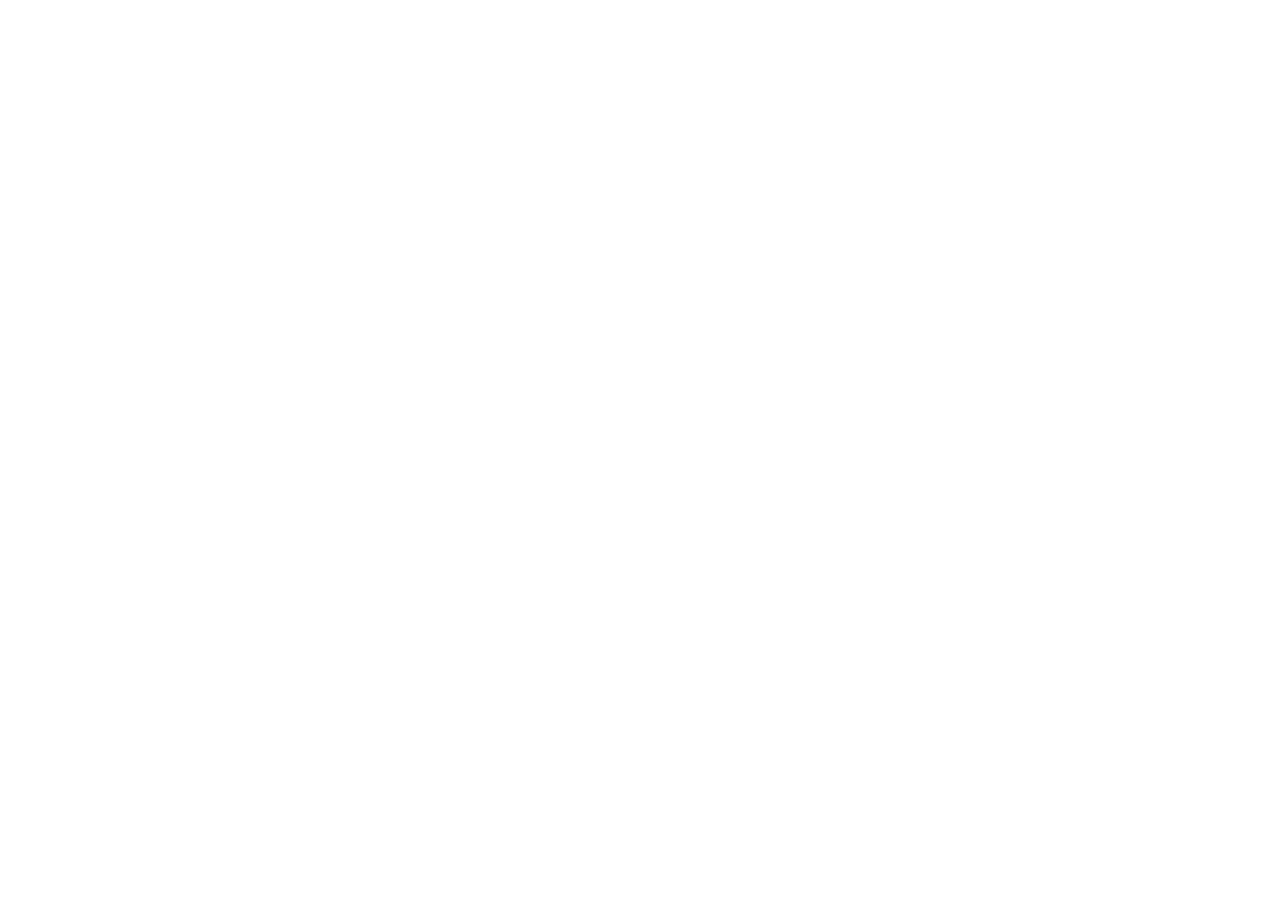
==== index.html @ 8a2241f5 "begin" ====
<!DOCTYPE html>
<html lang="en">
<head>
    <meta charset="UTF-8">
    <meta name="viewport" content="width=device-width, initial-scale=1.0">
    <title>Document</title>
</head>
<body>
    
</body>
</html>
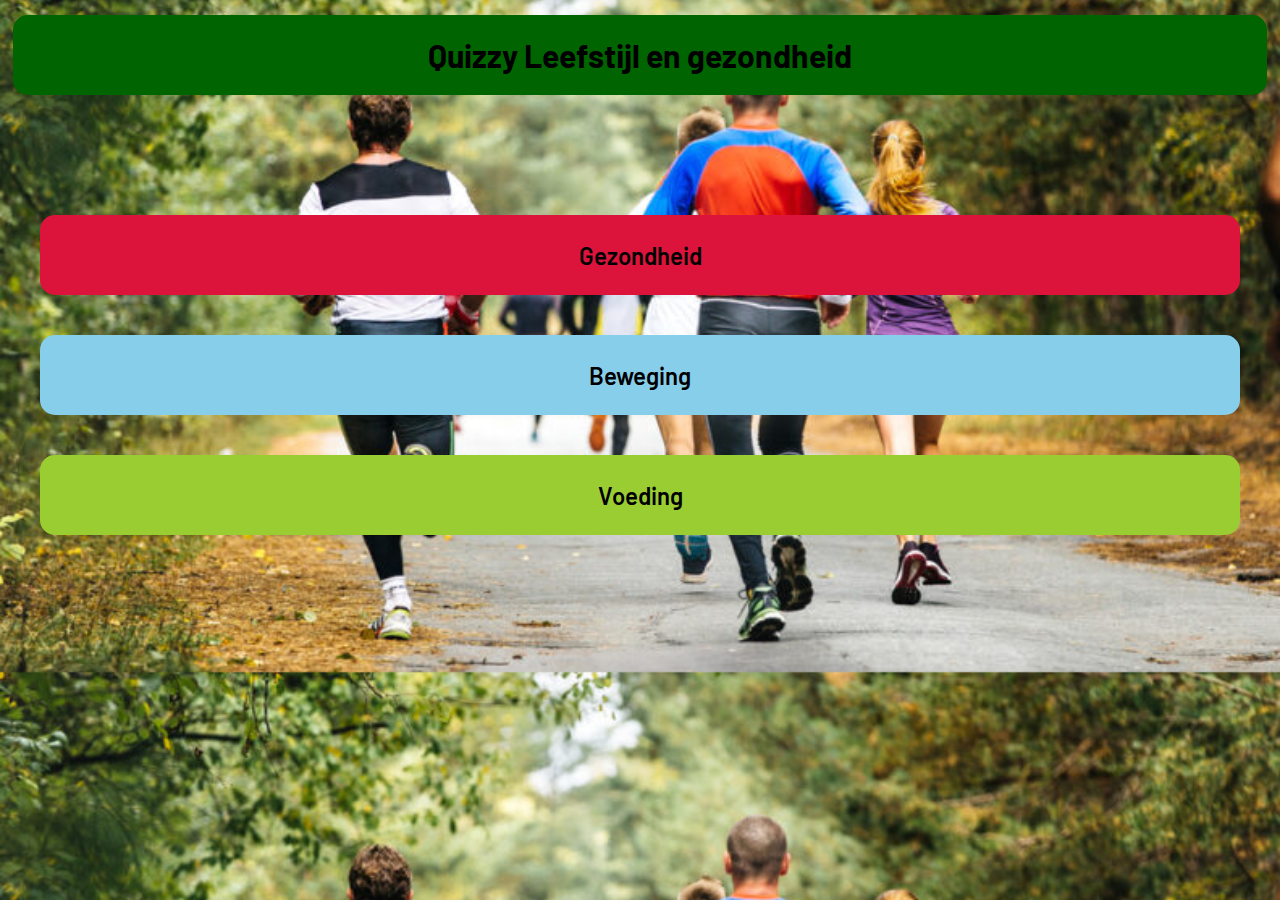
==== commit f19da858: "tussendoor" ====
--- a/index.html
+++ b/index.html
@@ -1,11 +1,26 @@
 <!DOCTYPE html>
 <html lang="en">
+
 <head>
     <meta charset="UTF-8">
     <meta name="viewport" content="width=device-width, initial-scale=1.0">
-    <title>Document</title>
+    <link rel="stylesheet" href="index.css">
+    <link rel="preconnect" href="https://fonts.googleapis.com">
+    <link rel="preconnect" href="https://fonts.gstatic.com" crossorigin>
+    <link
+        href="https://fonts.googleapis.com/css2?family=Barlow:ital,wght@0,100;0,200;0,300;0,400;0,500;0,600;0,700;0,800;0,900;1,100;1,200;1,300;1,400;1,500;1,600;1,700;1,800;1,900&display=swap"
+        rel="stylesheet">
+    <title>Quizzy</title>
 </head>
+
 <body>
-    
+    <div class="header">
+        <h1>Quizzy Leefstijl en gezondheid</h1>
+    </div>
+    <div class="button-container">
+        <a href="quizz1 (Gezondheid)/index.html"><button class="btn1">Gezondheid</button></a>
+        <a href="quizz2 (beweging)/index.html"><button class="btn2">Beweging</button></a>
+        <a href="quizz3 (voeding)/index.html"><button class="btn3">Voeding</button></a>
+    </div>
 </body>
 </html>--- a/index.css
+++ b/index.css
@@ -0,0 +1,89 @@
+body{
+    padding: 0;
+    margin: 0;
+    background-image: url('images/image.png');
+    background-size: cover;
+    background-position: center;
+    font-family: "Barlow", sans-serif;
+    font-weight: 100;
+    font-style: normal;
+}
+
+.header{
+    width: 98%;
+    height: 80px;
+    background-color: darkgreen;
+    position: sticky;
+    position: -webkit-sticky;
+    left: 0;
+    right: 0;
+    margin: 0 auto;
+    border-radius: 15px;
+    margin-top: 15px;
+    top: 15px;
+    display: flex;
+    align-items: center;
+    justify-content: center;
+}
+
+.button-container {
+    display: flex;
+    flex-direction: column;
+    align-items: center;
+    justify-content: center;
+    margin-top: 120px;
+}
+
+.btn1 {
+    width: 1200px;
+    height: 80px;
+    margin-bottom: 40px;
+    font-size: 24px;
+    background-color: crimson;
+    border: 0;
+    border-radius: 15px;
+    font-family: "Barlow", sans-serif;
+    font-weight: 600;
+    font-style: normal;
+}
+
+.btn1:hover {
+    background-color: #ff0000;
+    cursor: pointer;
+}
+
+.btn2 {
+    width: 1200px;
+    height: 80px;
+    margin-bottom: 40px;
+    font-size: 24px;
+    background-color: skyblue;
+    border: 0;
+    border-radius: 15px;
+    font-family: "Barlow", sans-serif;
+  font-weight: 600;
+  font-style: normal;
+}
+
+.btn2:hover {
+    background-color: cyan;
+    cursor: pointer;
+}
+
+.btn3 {
+    width: 1200px;
+    height: 80px;
+    margin-bottom: 40px;
+    font-size: 24px;
+    background-color: yellowgreen;
+    border: 0;
+    border-radius: 15px;
+    font-family: "Barlow", sans-serif;
+  font-weight: 600;
+  font-style: normal;
+}
+
+.btn3:hover {
+    background-color: lightgreen;
+    cursor: pointer;
+}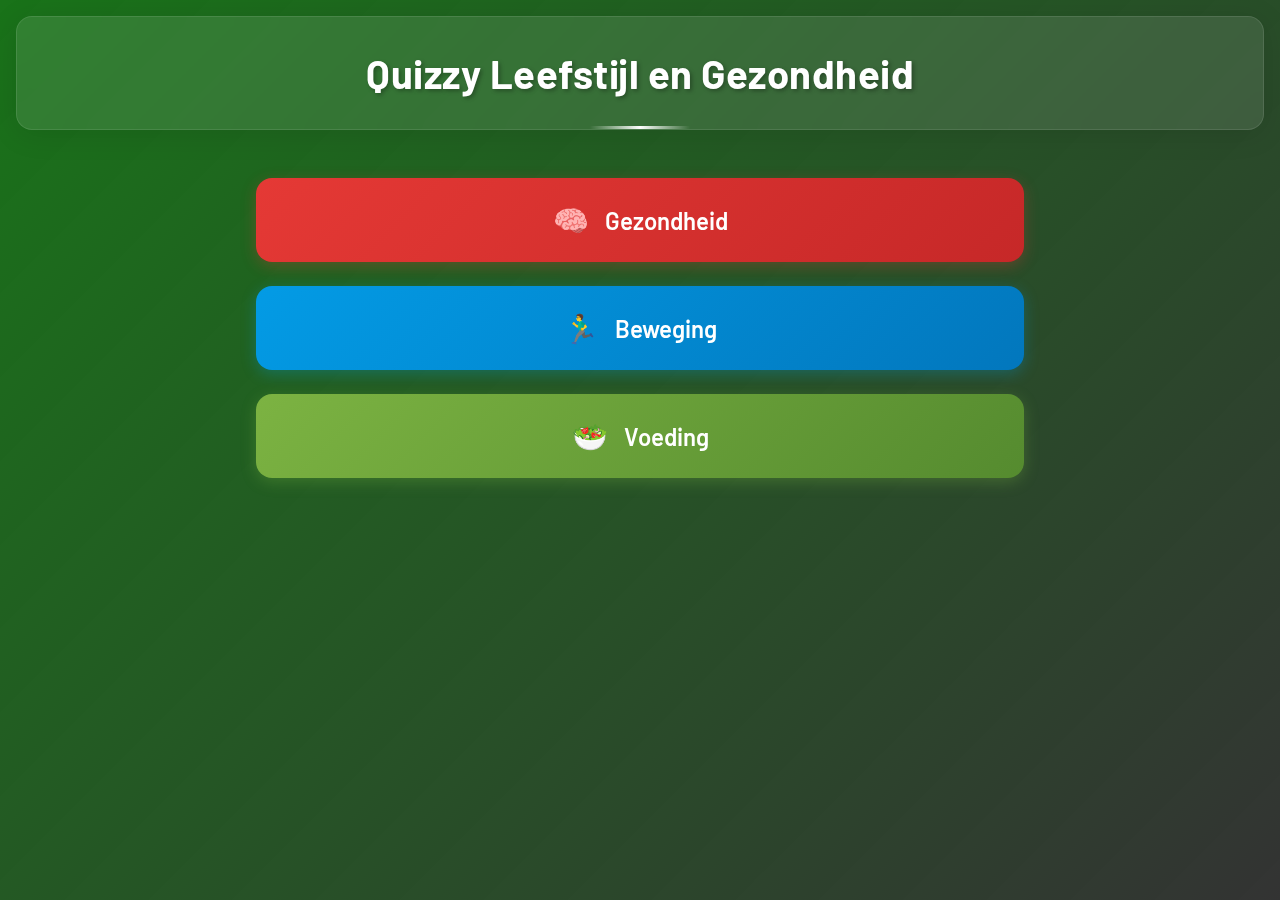
==== commit 28bdbbcd: "design veranderen" ====
--- a/index.html
+++ b/index.html
@@ -1,26 +1,49 @@
 <!DOCTYPE html>
 <html lang="en">
-
 <head>
     <meta charset="UTF-8">
     <meta name="viewport" content="width=device-width, initial-scale=1.0">
     <link rel="stylesheet" href="index.css">
     <link rel="preconnect" href="https://fonts.googleapis.com">
     <link rel="preconnect" href="https://fonts.gstatic.com" crossorigin>
-    <link
-        href="https://fonts.googleapis.com/css2?family=Barlow:ital,wght@0,100;0,200;0,300;0,400;0,500;0,600;0,700;0,800;0,900;1,100;1,200;1,300;1,400;1,500;1,600;1,700;1,800;1,900&display=swap"
-        rel="stylesheet">
-    <title>Quizzy</title>
+    <link href="https://fonts.googleapis.com/css2?family=Barlow:ital,wght@0,100;0,200;0,300;0,400;0,500;0,600;0,700;0,800;0,900;1,100;1,200;1,300;1,400;1,500;1,600;1,700;1,800;1,900&display=swap" rel="stylesheet">
+    <title>Quizzy - Leefstijl en Gezondheid</title>
 </head>
+<body>
+    <div class="background-overlay"></div>
+    
+    <header class="header">
+        <h1>Quizzy Leefstijl en Gezondheid</h1>
+        <div class="header-accent"></div>
+    </header>
 
-<body>
-    <div class="header">
-        <h1>Quizzy Leefstijl en gezondheid</h1>
-    </div>
-    <div class="button-container">
-        <a href="quizz1 (Gezondheid)/index.html"><button class="btn1">Gezondheid</button></a>
-        <a href="quizz2 (beweging)/index.html"><button class="btn2">Beweging</button></a>
-        <a href="quizz3 (voeding)/index.html"><button class="btn3">Voeding</button></a>
-    </div>
+    <main class="button-container">
+        <a href="quizz1 (Gezondheid)/index.html" class="quiz-link">
+            <button class="quiz-button health">
+                <span class="button-content">
+                    <span class="icon">🧠</span>
+                    <span class="text">Gezondheid</span>
+                </span>
+            </button>
+        </a>
+        
+        <a href="quizz2 (beweging)/index.html" class="quiz-link">
+            <button class="quiz-button exercise">
+                <span class="button-content">
+                    <span class="icon">🏃‍♂️</span>
+                    <span class="text">Beweging</span>
+                </span>
+            </button>
+        </a>
+        
+        <a href="quizz3 (voeding)/index.html" class="quiz-link">
+            <button class="quiz-button nutrition">
+                <span class="button-content">
+                    <span class="icon">🥗</span>
+                    <span class="text">Voeding</span>
+                </span>
+            </button>
+        </a>
+    </main>
 </body>
 </html>--- a/index.css
+++ b/index.css
@@ -1,89 +1,175 @@
-body{
+* {
+    margin: 0;
     padding: 0;
-    margin: 0;
-    background-image: url('images/image.png');
-    background-size: cover;
-    background-position: center;
-    font-family: "Barlow", sans-serif;
-    font-weight: 100;
-    font-style: normal;
+    box-sizing: border-box;
 }
 
-.header{
-    width: 98%;
-    height: 80px;
-    background-color: darkgreen;
-    position: sticky;
-    position: -webkit-sticky;
+body {
+    min-height: 100vh;
+    font-family: "Barlow", sans-serif;
+    background-image: url('https://images.unsplash.com/photo-1532938911079-1b06ac7ceec7?auto=format&fit=crop&q=80');
+    background-position: center;
+    background-repeat: no-repeat;
+    background-size: cover;
+    background-attachment: fixed;
+    color: white;
+}
+
+.background-overlay {
+    position: fixed;
+    top: 0;
     left: 0;
     right: 0;
-    margin: 0 auto;
-    border-radius: 15px;
-    margin-top: 15px;
-    top: 15px;
+    bottom: 0;
+    background: linear-gradient(135deg, rgba(0, 100, 0, 0.9), rgba(0, 0, 0, 0.8));
+    z-index: 0;
+}
+
+.header {
+    position: relative;
+    z-index: 1;
+    padding: 2rem;
+    text-align: center;
+    background: rgba(255, 255, 255, 0.1);
+    backdrop-filter: blur(10px);
+    margin: 1rem;
+    border-radius: 1rem;
+    box-shadow: 0 4px 30px rgba(0, 0, 0, 0.1);
+    border: 1px solid rgba(255, 255, 255, 0.1);
+}
+
+.header h1 {
+    font-size: 2.5rem;
+    font-weight: 700;
+    letter-spacing: 0.5px;
+    color: white;
+    text-shadow: 2px 2px 4px rgba(0, 0, 0, 0.3);
+}
+
+.header-accent {
+    position: absolute;
+    bottom: 0;
+    left: 50%;
+    transform: translateX(-50%);
+    width: 100px;
+    height: 3px;
+    background: linear-gradient(90deg, transparent, #fff, transparent);
+}
+
+.button-container {
+    position: relative;
+    z-index: 1;
+    max-width: 800px;
+    margin: 3rem auto;
+    padding: 0 1rem;
+    display: flex;
+    flex-direction: column;
+    gap: 1.5rem;
+}
+
+.quiz-link {
+    text-decoration: none;
+    width: 100%;
+}
+
+.quiz-button {
+    width: 100%;
+    padding: 1.5rem;
+    border: none;
+    border-radius: 1rem;
+    font-family: "Barlow", sans-serif;
+    font-size: 1.5rem;
+    font-weight: 600;
+    color: white;
+    cursor: pointer;
+    transition: all 0.3s ease;
+    position: relative;
+    overflow: hidden;
+}
+
+.button-content {
     display: flex;
     align-items: center;
     justify-content: center;
+    gap: 1rem;
+    position: relative;
+    z-index: 2;
 }
 
-.button-container {
-    display: flex;
-    flex-direction: column;
-    align-items: center;
-    justify-content: center;
-    margin-top: 120px;
+.icon {
+    font-size: 1.8rem;
 }
 
-.btn1 {
-    width: 1200px;
-    height: 80px;
-    margin-bottom: 40px;
-    font-size: 24px;
-    background-color: crimson;
-    border: 0;
-    border-radius: 15px;
-    font-family: "Barlow", sans-serif;
-    font-weight: 600;
-    font-style: normal;
+.quiz-button::before {
+    content: '';
+    position: absolute;
+    top: 0;
+    left: 0;
+    width: 100%;
+    height: 100%;
+    background: rgba(255, 255, 255, 0.1);
+    transform: translateX(-100%);
+    transition: transform 0.3s ease;
 }
 
-.btn1:hover {
-    background-color: #ff0000;
-    cursor: pointer;
+.quiz-button:hover::before {
+    transform: translateX(0);
 }
 
-.btn2 {
-    width: 1200px;
-    height: 80px;
-    margin-bottom: 40px;
-    font-size: 24px;
-    background-color: skyblue;
-    border: 0;
-    border-radius: 15px;
-    font-family: "Barlow", sans-serif;
-  font-weight: 600;
-  font-style: normal;
+.health {
+    background: linear-gradient(135deg, #e53935, #c62828);
+    box-shadow: 0 4px 15px rgba(229, 57, 53, 0.3);
 }
 
-.btn2:hover {
-    background-color: cyan;
-    cursor: pointer;
+.exercise {
+    background: linear-gradient(135deg, #039be5, #0277bd);
+    box-shadow: 0 4px 15px rgba(3, 155, 229, 0.3);
 }
 
-.btn3 {
-    width: 1200px;
-    height: 80px;
-    margin-bottom: 40px;
-    font-size: 24px;
-    background-color: yellowgreen;
-    border: 0;
-    border-radius: 15px;
-    font-family: "Barlow", sans-serif;
-  font-weight: 600;
-  font-style: normal;
+.nutrition {
+    background: linear-gradient(135deg, #7cb342, #558b2f);
+    box-shadow: 0 4px 15px rgba(124, 179, 66, 0.3);
 }
 
-.btn3:hover {
-    background-color: lightgreen;
-    cursor: pointer;
+.quiz-button:hover {
+    transform: translateY(-2px);
+}
+
+@media (max-width: 768px) {
+    .header h1 {
+        font-size: 2rem;
+    }
+
+    .quiz-button {
+        padding: 1.2rem;
+        font-size: 1.2rem;
+    }
+
+    .icon {
+        font-size: 1.5rem;
+    }
+}
+
+@media (max-width: 480px) {
+    .header {
+        margin: 0.5rem;
+        padding: 1.5rem;
+    }
+
+    .header h1 {
+        font-size: 1.5rem;
+    }
+
+    .button-container {
+        margin: 2rem auto;
+    }
+
+    .quiz-button {
+        padding: 1rem;
+        font-size: 1.1rem;
+    }
+
+    .icon {
+        font-size: 1.3rem;
+    }
 }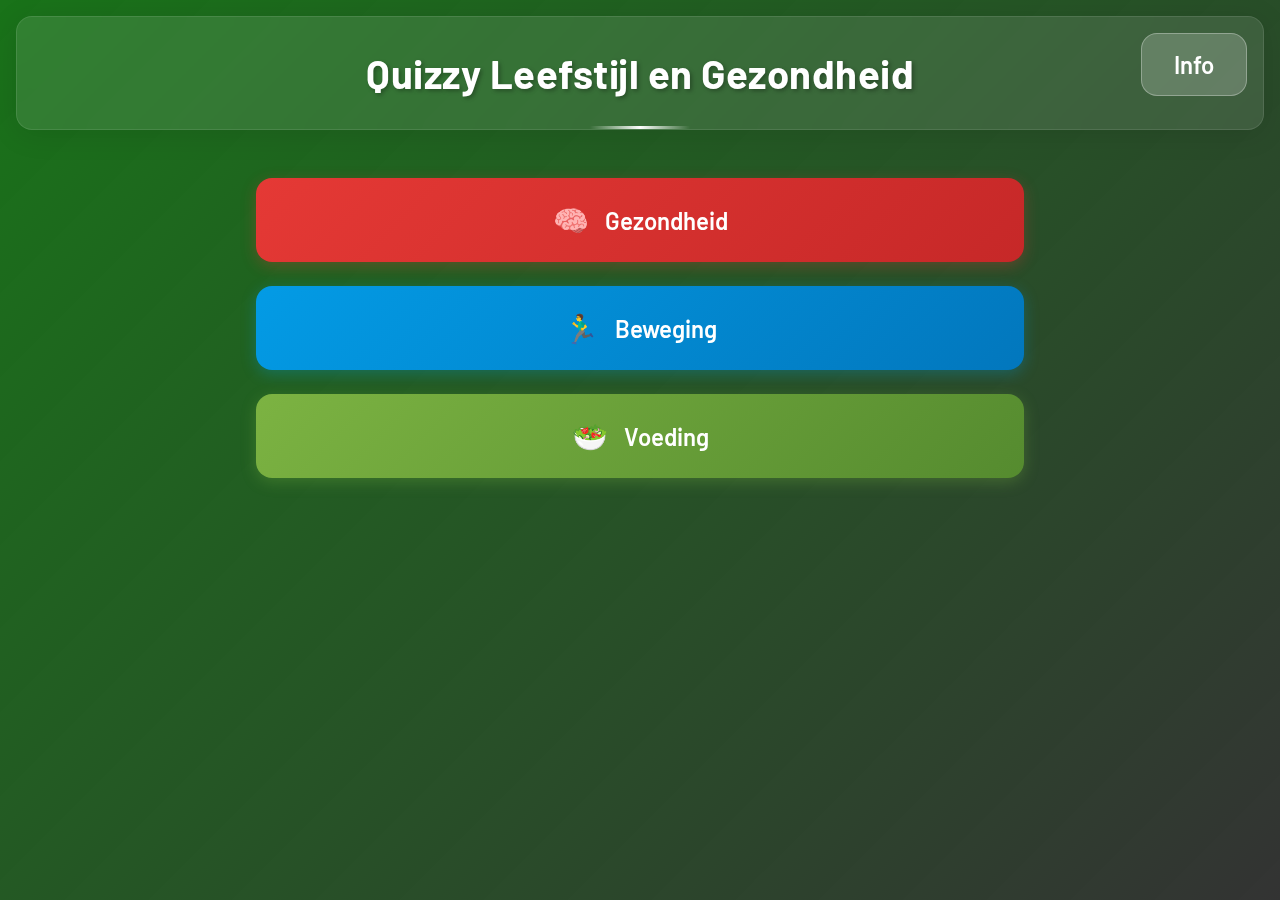
==== commit ef05f3b7: "style en vragen veranderd" ====
--- a/index.html
+++ b/index.html
@@ -15,6 +15,7 @@
     <header class="header">
         <h1>Quizzy Leefstijl en Gezondheid</h1>
         <div class="header-accent"></div>
+        <a href="info/index.html" class="info-button">Info</a>
     </header>
 
     <main class="button-container">
--- a/index.css
+++ b/index.css
@@ -13,6 +13,7 @@
     background-size: cover;
     background-attachment: fixed;
     color: white;
+    overflow: hidden;
 }
 
 .background-overlay {
@@ -54,6 +55,26 @@
     width: 100px;
     height: 3px;
     background: linear-gradient(90deg, transparent, #fff, transparent);
+}
+
+.info-button {
+    position: absolute;
+    top: 1rem;
+    right: 1rem;
+    padding: 1rem 2rem;
+    font-size: 1.5rem;
+    font-weight: 600;
+    color: white;
+    background: rgba(255, 255, 255, 0.2);
+    border: 1px solid rgba(255, 255, 255, 0.3);
+    border-radius: 1rem;
+    text-decoration: none;
+    transition: background 0.3s ease, transform 0.3s ease;
+}
+
+.info-button:hover {
+    background: rgba(255, 255, 255, 0.4);
+    transform: translateY(-2px);
 }
 
 .button-container {
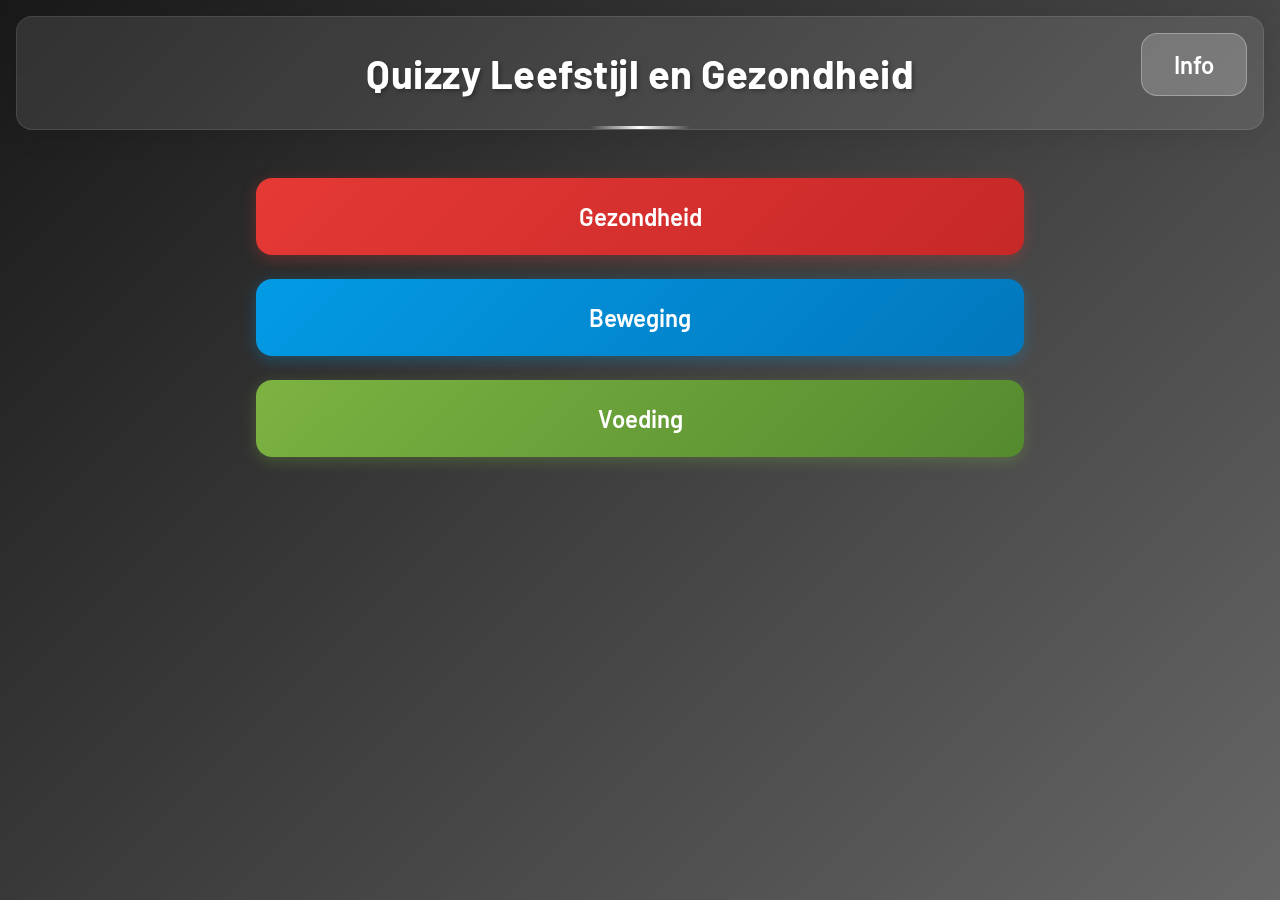
==== commit 4fd516a7: "site klaar" ====
--- a/index.html
+++ b/index.html
@@ -15,14 +15,13 @@
     <header class="header">
         <h1>Quizzy Leefstijl en Gezondheid</h1>
         <div class="header-accent"></div>
-        <a href="info/index.html" class="info-button">Info</a>
+        <a href="info/info.html" class="info-button">Info</a>
     </header>
 
     <main class="button-container">
         <a href="quizz1 (Gezondheid)/index.html" class="quiz-link">
             <button class="quiz-button health">
                 <span class="button-content">
-                    <span class="icon">🧠</span>
                     <span class="text">Gezondheid</span>
                 </span>
             </button>
@@ -31,7 +30,6 @@
         <a href="quizz2 (beweging)/index.html" class="quiz-link">
             <button class="quiz-button exercise">
                 <span class="button-content">
-                    <span class="icon">🏃‍♂️</span>
                     <span class="text">Beweging</span>
                 </span>
             </button>
@@ -40,7 +38,6 @@
         <a href="quizz3 (voeding)/index.html" class="quiz-link">
             <button class="quiz-button nutrition">
                 <span class="button-content">
-                    <span class="icon">🥗</span>
                     <span class="text">Voeding</span>
                 </span>
             </button>
--- a/index.css
+++ b/index.css
@@ -22,7 +22,7 @@
     left: 0;
     right: 0;
     bottom: 0;
-    background: linear-gradient(135deg, rgba(0, 100, 0, 0.9), rgba(0, 0, 0, 0.8));
+    background: linear-gradient(135deg, rgba(0, 0, 0, 0.9), rgba(0, 0, 0, 0.6));
     z-index: 0;
 }
 
